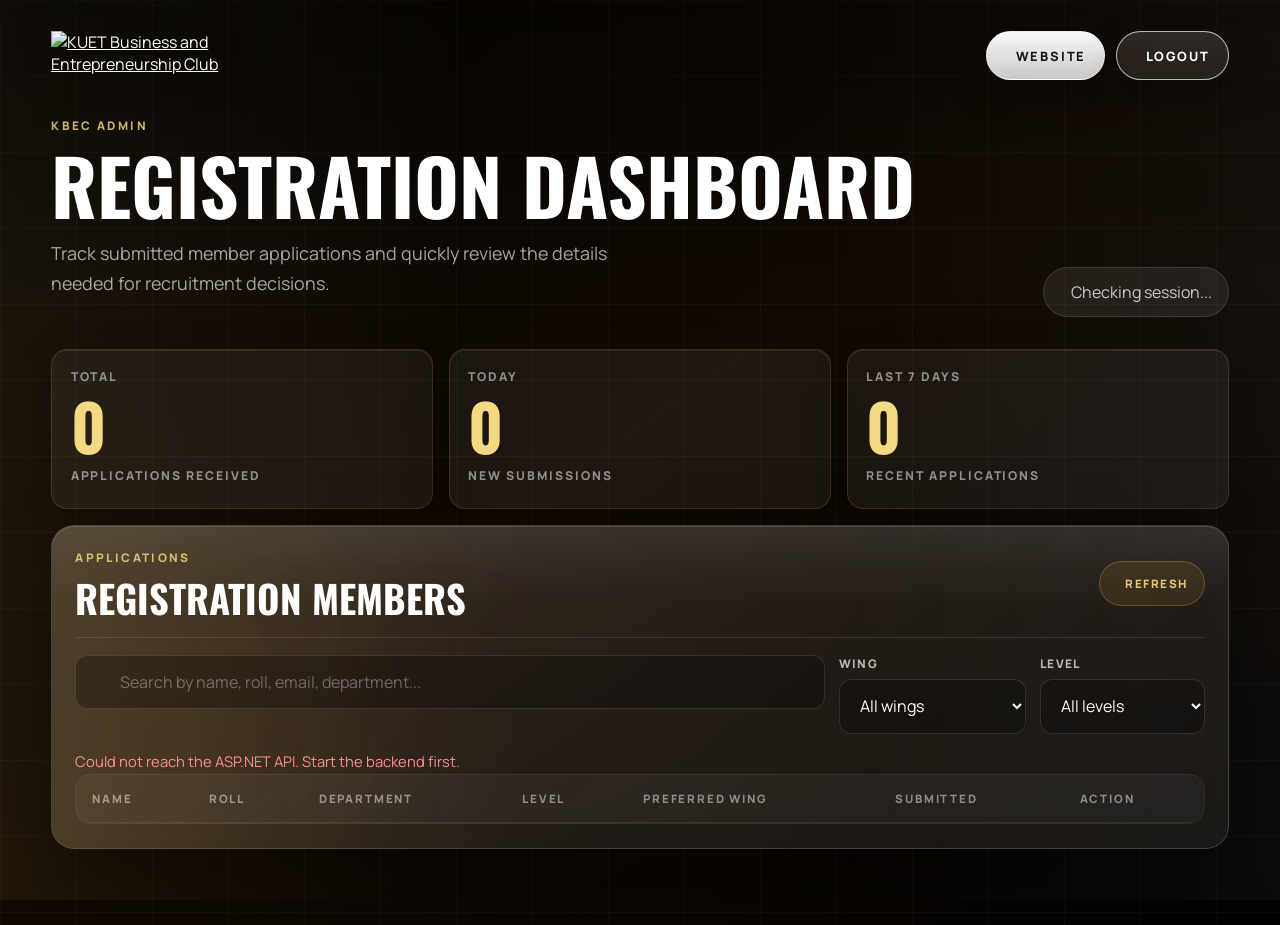
==== admin-dashboard.html @ 4e0a0d1f "added login system with admin dashboard" ====
<!doctype html>
<html lang="en">
  <head>
    <meta charset="UTF-8" />
    <meta name="viewport" content="width=device-width, initial-scale=1.0" />
    <title>Admin Dashboard | KUET Business and Entrepreneurship Club</title>
    <link
      rel="stylesheet"
      href="https://cdnjs.cloudflare.com/ajax/libs/font-awesome/7.0.1/css/all.min.css"
    />
    <link rel="preconnect" href="https://fonts.googleapis.com" />
    <link rel="preconnect" href="https://fonts.gstatic.com" crossorigin />
    <link
      href="https://fonts.googleapis.com/css2?family=Manrope:wght@300;400;500;700;800&family=Oswald:wght@300;400;500;600;700&family=Six+Caps&display=swap"
      rel="stylesheet"
    />
    <link rel="stylesheet" href="styles/admin.css" />
  </head>
  <body class="admin-dashboard-page">
    <header class="admin-topbar dashboard-topbar" aria-label="Admin dashboard header">
      <a class="brand-link" href="index.html#top" aria-label="Back to home">
        <img
          src="https://www.kbec-official.org/assets/kbeclogoDarkBG-BXKv6nqZ.svg"
          alt="KUET Business and Entrepreneurship Club"
          width="360"
          height="80"
        />
      </a>

      <nav class="dashboard-actions" aria-label="Dashboard actions">
        <a class="pill-link" href="index.html#top">
          <i class="fa-solid fa-house" aria-hidden="true"></i>
          <span>Website</span>
        </a>
        <button class="pill-link logout-button" type="button">
          <i class="fa-solid fa-right-from-bracket" aria-hidden="true"></i>
          <span>Logout</span>
        </button>
      </nav>
    </header>

    <main class="dashboard-shell">
      <section class="dashboard-hero" aria-labelledby="dashboard-title">
        <div>
          <p class="eyebrow">KBEC Admin</p>
          <h1 id="dashboard-title">Registration Dashboard</h1>
          <p class="dashboard-copy">
            Track submitted member applications and quickly review the details
            needed for recruitment decisions.
          </p>
        </div>

        <div class="admin-chip" aria-live="polite">
          <i class="fa-solid fa-user-shield" aria-hidden="true"></i>
          <span class="admin-name">Checking session...</span>
        </div>
      </section>

      <section class="stats-grid" aria-label="Registration summary">
        <article class="stat-card">
          <span>Total</span>
          <strong data-stat="total">0</strong>
          <small>applications received</small>
        </article>
        <article class="stat-card">
          <span>Today</span>
          <strong data-stat="today">0</strong>
          <small>new submissions</small>
        </article>
        <article class="stat-card">
          <span>Last 7 days</span>
          <strong data-stat="week">0</strong>
          <small>recent applications</small>
        </article>
      </section>

      <section class="data-panel" aria-labelledby="registrations-title">
        <div class="panel-head">
          <div>
            <p class="eyebrow">Applications</p>
            <h2 id="registrations-title">Registration Members</h2>
          </div>
          <button class="refresh-button" type="button">
            <i class="fa-solid fa-rotate-right" aria-hidden="true"></i>
            <span>Refresh</span>
          </button>
        </div>

        <div class="filters" aria-label="Dashboard filters">
          <label class="search-field">
            <i class="fa-solid fa-magnifying-glass" aria-hidden="true"></i>
            <input
              type="search"
              class="search-input"
              placeholder="Search by name, roll, email, department..."
            />
          </label>

          <label class="filter-field">
            <span>Wing</span>
            <select class="wing-filter">
              <option value="">All wings</option>
            </select>
          </label>

          <label class="filter-field">
            <span>Level</span>
            <select class="level-filter">
              <option value="">All levels</option>
            </select>
          </label>
        </div>

        <p class="table-status" role="status" aria-live="polite">Loading registrations...</p>

        <div class="table-wrap">
          <table class="registrations-table">
            <thead>
              <tr>
                <th>Name</th>
                <th>Roll</th>
                <th>Department</th>
                <th>Level</th>
                <th>Preferred Wing</th>
                <th>Submitted</th>
                <th>Action</th>
              </tr>
            </thead>
            <tbody></tbody>
          </table>
        </div>
      </section>
    </main>

    <aside class="detail-drawer" aria-hidden="true" aria-labelledby="detail-title">
      <div class="drawer-card" role="dialog" aria-modal="true">
        <button class="drawer-close" type="button" aria-label="Close details">
          <i class="fa-solid fa-xmark" aria-hidden="true"></i>
        </button>

        <p class="eyebrow">Applicant Details</p>
        <h2 id="detail-title">Application</h2>
        <div class="drawer-content"></div>
      </div>
    </aside>

    <script src="js/admin-dashboard.js"></script>
  </body>
</html>
---- styles/admin.css ----
:root {
  --brand: #f2b134;
  --brand-soft: #f4d983;
  --ink: #0b0b0b;
  --text: #ffffff;
  --muted: rgba(255, 255, 255, 0.64);
  --line: rgba(255, 255, 255, 0.12);
  --panel: rgba(255, 255, 255, 0.075);
  --panel-strong: rgba(255, 255, 255, 0.12);
  --focus: rgba(242, 177, 52, 0.36);
  --danger: #ff8f8f;
}

* {
  box-sizing: border-box;
}

html,
body {
  margin: 0;
  min-height: 100%;
}

body {
  --container-x: clamp(1.25rem, 4vw, 5rem);
  --container-y: clamp(1rem, 2.4vw, 2.6rem);

  min-height: 100vh;
  color: var(--text);
  font-family: Manrope, 'Segoe UI', sans-serif;
  background:
    linear-gradient(rgba(255, 255, 255, 0.026) 1px, transparent 1px),
    linear-gradient(90deg, rgba(255, 255, 255, 0.026) 1px, transparent 1px),
    linear-gradient(145deg, #050505 0%, #120a03 48%, #030303 100%);
  background-size:
    4.75rem 4.75rem,
    4.75rem 4.75rem,
    auto;
  overflow-x: hidden;
}

body::before {
  content: '';
  position: fixed;
  inset: 0;
  z-index: -1;
  pointer-events: none;
  background:
    linear-gradient(180deg, rgba(0, 0, 0, 0.3), transparent 36%),
    linear-gradient(90deg, rgba(212, 168, 83, 0.08), transparent 36%),
    linear-gradient(270deg, rgba(255, 255, 255, 0.035), transparent 36%);
}

a {
  color: inherit;
}

button,
input,
select {
  font: inherit;
}

button {
  cursor: pointer;
}

.admin-topbar {
  position: fixed;
  top: var(--container-y);
  left: var(--container-x);
  right: var(--container-x);
  z-index: 20;
  display: flex;
  align-items: center;
  justify-content: space-between;
  gap: 1rem;
}

.brand-link {
  display: inline-flex;
  width: clamp(12.8rem, 17.6vw, 18.6rem);
  max-width: 48vw;
  filter: drop-shadow(0 0.25rem 1rem rgba(0, 0, 0, 0.7));
}

.brand-link img {
  display: block;
  width: 100%;
  height: auto;
}

.pill-link,
.primary-button,
.refresh-button,
.drawer-close,
.view-button {
  display: inline-flex;
  align-items: center;
  justify-content: center;
  border: 0;
  text-decoration: none;
  font-weight: 900;
  text-transform: uppercase;
}

.pill-link {
  gap: 0.65rem;
  min-height: 3.05rem;
  padding: 0.7rem 1.15rem;
  color: rgba(12, 12, 12, 0.94);
  background:
    linear-gradient(
      180deg,
      rgba(255, 255, 255, 0.98),
      rgba(255, 255, 255, 0.78)
    );
  border: 1px solid rgba(255, 255, 255, 0.68);
  border-radius: 999px;
  box-shadow: 0 1rem 2.4rem rgba(0, 0, 0, 0.28);
  letter-spacing: 0.14em;
  font-size: 0.8rem;
  backdrop-filter: blur(18px) saturate(135%);
  -webkit-backdrop-filter: blur(18px) saturate(135%);
  transition:
    transform 0.18s ease,
    filter 0.18s ease,
    box-shadow 0.18s ease;
}

.pill-link:hover,
.pill-link:focus-visible,
.primary-button:hover,
.primary-button:focus-visible,
.refresh-button:hover,
.refresh-button:focus-visible,
.view-button:hover,
.view-button:focus-visible {
  transform: translateY(-1px);
  filter: brightness(1.04);
}

.pill-link:focus-visible,
.primary-button:focus-visible,
.refresh-button:focus-visible,
.drawer-close:focus-visible,
.view-button:focus-visible,
.field input:focus,
.search-field input:focus,
.filter-field select:focus {
  outline: 3px solid var(--focus);
  outline-offset: 4px;
}

.auth-shell {
  display: grid;
  grid-template-columns: minmax(18rem, 0.9fr) minmax(22rem, 0.72fr);
  align-items: center;
  gap: clamp(2rem, 5vw, 6rem);
  width: min(100% - (var(--container-x) * 2), 100rem);
  min-height: 100vh;
  margin: 0 auto;
  padding: clamp(7rem, 14vh, 10rem) 0 clamp(2rem, 6vw, 5rem);
}

.auth-intro {
  max-width: 44rem;
}

.eyebrow {
  margin: 0 0 0.85rem;
  color: rgba(244, 217, 131, 0.82);
  font-size: 0.74rem;
  font-weight: 900;
  letter-spacing: 0.2em;
  text-transform: uppercase;
}

.auth-intro h1,
.dashboard-hero h1,
.card-heading h2,
.panel-head h2,
.drawer-card h2 {
  margin: 0;
  font-family: Oswald, Impact, Haettenschweiler, 'Arial Narrow Bold', sans-serif;
  text-transform: uppercase;
}

.auth-intro h1 {
  max-width: 42rem;
  font-size: clamp(4rem, 7vw, 7.5rem);
  line-height: 0.95;
}

.auth-intro p:not(.eyebrow),
.dashboard-copy {
  max-width: 36rem;
  color: var(--muted);
  font-size: 1.12rem;
  line-height: 1.7;
}

.auth-card,
.data-panel,
.drawer-card {
  position: relative;
  overflow: hidden;
  background:
    linear-gradient(
      145deg,
      rgba(255, 255, 255, 0.13),
      rgba(255, 255, 255, 0.055)
    );
  border: 1px solid rgba(255, 255, 255, 0.15);
  border-radius: 1.45rem;
  box-shadow:
    inset 0 1px 0 rgba(255, 255, 255, 0.12),
    0 2rem 5rem rgba(0, 0, 0, 0.36);
  backdrop-filter: blur(24px) saturate(145%);
  -webkit-backdrop-filter: blur(24px) saturate(145%);
}

.auth-card {
  padding: clamp(1.25rem, 2.6vw, 2rem);
}

.auth-card::before,
.data-panel::before,
.drawer-card::before {
  content: '';
  position: absolute;
  inset: 0;
  pointer-events: none;
  background:
    linear-gradient(90deg, rgba(212, 168, 83, 0.12), transparent 40%),
    linear-gradient(180deg, rgba(255, 255, 255, 0.08), transparent 24%);
}

.auth-card > *,
.data-panel > *,
.drawer-card > * {
  position: relative;
}

.card-heading,
.panel-head {
  display: flex;
  align-items: center;
  justify-content: space-between;
  gap: 1rem;
  padding-bottom: 1.2rem;
  border-bottom: 1px solid rgba(255, 255, 255, 0.11);
}

.card-heading {
  margin-bottom: 1.25rem;
}

.card-heading h2,
.panel-head h2,
.drawer-card h2 {
  font-size: clamp(2rem, 3vw, 3.1rem);
  line-height: 1;
}

.card-icon {
  display: grid;
  place-items: center;
  width: 3.8rem;
  aspect-ratio: 1;
  color: var(--ink);
  background: linear-gradient(135deg, var(--brand), var(--brand-soft));
  border-radius: 50%;
  box-shadow: 0 0 2.4rem rgba(212, 168, 83, 0.24);
}

.admin-login-form,
.field {
  display: grid;
}

.admin-login-form {
  gap: 1rem;
}

.field {
  gap: 0.45rem;
}

.field span,
.filter-field span {
  color: rgba(255, 255, 255, 0.7);
  font-size: 0.74rem;
  font-weight: 900;
  letter-spacing: 0.12em;
  text-transform: uppercase;
}

.field input,
.search-field input,
.filter-field select {
  width: 100%;
  min-height: 3.35rem;
  color: #ffffff;
  background: rgba(0, 0, 0, 0.28);
  border: 1px solid rgba(255, 255, 255, 0.12);
  border-radius: 0.78rem;
  outline: none;
  transition:
    background 0.18s ease,
    border-color 0.18s ease,
    box-shadow 0.18s ease;
}

.field input {
  padding: 0.9rem 1rem;
}

.search-field input {
  padding: 0.9rem 1rem 0.9rem 2.75rem;
}

.filter-field select {
  padding: 0.9rem 1rem;
  color-scheme: dark;
}

.field input::placeholder,
.search-field input::placeholder {
  color: rgba(255, 255, 255, 0.34);
}

.field input:focus,
.search-field input:focus,
.filter-field select:focus {
  background: rgba(0, 0, 0, 0.38);
  border-color: rgba(242, 177, 52, 0.72);
  box-shadow: 0 0 0 4px rgba(242, 177, 52, 0.12);
}

.field.is-invalid input {
  border-color: rgba(255, 111, 111, 0.8);
  box-shadow: 0 0 0 4px rgba(255, 111, 111, 0.1);
}

.primary-button {
  gap: 0.85rem;
  min-height: 3.65rem;
  margin-top: 0.25rem;
  color: rgba(12, 12, 12, 0.94);
  background: linear-gradient(135deg, var(--brand), var(--brand-soft));
  border-radius: 999px;
  box-shadow:
    0 1rem 2.4rem rgba(0, 0, 0, 0.28),
    0 0 2rem rgba(212, 168, 83, 0.2);
  letter-spacing: 0.15em;
}

.primary-button:disabled {
  cursor: wait;
  opacity: 0.72;
  transform: none;
}

.form-status,
.table-status {
  min-height: 1.45rem;
  margin: 0;
  color: rgba(244, 217, 131, 0.9);
  font-size: 0.92rem;
}

.form-status {
  text-align: center;
}

.form-status.is-error,
.table-status.is-error {
  color: var(--danger);
}

.dashboard-shell {
  width: min(100% - (var(--container-x) * 2), 110rem);
  margin: 0 auto;
  padding: clamp(7rem, 13vh, 9rem) 0 clamp(3rem, 6vw, 5rem);
}

.dashboard-hero {
  display: flex;
  align-items: end;
  justify-content: space-between;
  gap: 2rem;
  margin-bottom: clamp(1.25rem, 2.5vw, 2rem);
}

.dashboard-hero h1 {
  font-size: clamp(3.2rem, 6vw, 6.7rem);
  line-height: 0.94;
}

.admin-chip {
  display: inline-flex;
  align-items: center;
  gap: 0.7rem;
  min-height: 3.1rem;
  padding: 0.7rem 1rem;
  color: rgba(255, 255, 255, 0.76);
  background: rgba(255, 255, 255, 0.08);
  border: 1px solid rgba(255, 255, 255, 0.12);
  border-radius: 999px;
  white-space: nowrap;
}

.admin-chip i {
  color: var(--brand-soft);
}

.dashboard-actions {
  display: flex;
  gap: 0.65rem;
}

.logout-button {
  color: #ffffff;
  background:
    linear-gradient(
      180deg,
      rgba(255, 255, 255, 0.13),
      rgba(255, 255, 255, 0.08)
    );
}

.stats-grid {
  display: grid;
  grid-template-columns: repeat(3, minmax(0, 1fr));
  gap: 1rem;
  margin-bottom: 1rem;
}

.stat-card {
  display: grid;
  gap: 0.3rem;
  min-height: 10rem;
  padding: 1.15rem;
  background: rgba(255, 255, 255, 0.055);
  border: 1px solid rgba(212, 168, 83, 0.18);
  border-radius: 1rem;
  box-shadow:
    inset 0 1px 0 rgba(255, 255, 255, 0.06),
    0 1.2rem 3rem rgba(0, 0, 0, 0.22);
}

.stat-card span,
.stat-card small {
  color: rgba(255, 255, 255, 0.52);
  font-size: 0.76rem;
  font-weight: 900;
  letter-spacing: 0.16em;
  text-transform: uppercase;
}

.stat-card strong {
  color: var(--brand-soft);
  font-family: Oswald, Impact, sans-serif;
  font-size: clamp(3rem, 5vw, 5rem);
  line-height: 0.95;
}

.data-panel {
  padding: clamp(1rem, 2vw, 1.45rem);
}

.refresh-button {
  gap: 0.55rem;
  min-height: 2.8rem;
  padding: 0.65rem 1rem;
  color: rgba(244, 217, 131, 0.9);
  background: rgba(242, 177, 52, 0.1);
  border: 1px solid rgba(242, 177, 52, 0.28);
  border-radius: 999px;
  letter-spacing: 0.13em;
  font-size: 0.72rem;
}

.filters {
  display: grid;
  grid-template-columns: minmax(18rem, 1fr) minmax(11rem, 0.25fr) minmax(10rem, 0.22fr);
  gap: 0.85rem;
  margin: 1.1rem 0;
}

.search-field {
  position: relative;
}

.search-field i {
  position: absolute;
  top: 50%;
  left: 1rem;
  color: rgba(244, 217, 131, 0.7);
  transform: translateY(-50%);
}

.filter-field {
  display: grid;
  gap: 0.4rem;
}

.table-wrap {
  overflow-x: auto;
  border: 1px solid rgba(255, 255, 255, 0.095);
  border-radius: 1rem;
}

.registrations-table {
  width: 100%;
  min-width: 68rem;
  border-collapse: collapse;
}

.registrations-table th,
.registrations-table td {
  padding: 1rem;
  text-align: left;
  border-bottom: 1px solid rgba(255, 255, 255, 0.08);
}

.registrations-table th {
  color: rgba(255, 255, 255, 0.48);
  background: rgba(255, 255, 255, 0.045);
  font-size: 0.72rem;
  font-weight: 900;
  letter-spacing: 0.16em;
  text-transform: uppercase;
  white-space: nowrap;
}

.registrations-table td {
  color: rgba(255, 255, 255, 0.74);
  font-size: 0.94rem;
}

.registrations-table tr:last-child td {
  border-bottom: 0;
}

.registrations-table tbody tr {
  transition:
    background 0.18s ease,
    box-shadow 0.18s ease;
}

.registrations-table tbody tr:hover {
  background: rgba(255, 255, 255, 0.045);
}

.member-name {
  display: grid;
  gap: 0.22rem;
}

.member-name strong {
  color: #ffffff;
  font-weight: 900;
}

.member-name span {
  color: rgba(255, 255, 255, 0.46);
  font-size: 0.82rem;
}

.tag {
  display: inline-flex;
  align-items: center;
  max-width: 17rem;
  padding: 0.42rem 0.65rem;
  color: rgba(244, 217, 131, 0.84);
  background: rgba(242, 177, 52, 0.1);
  border: 1px solid rgba(242, 177, 52, 0.2);
  border-radius: 999px;
  font-size: 0.76rem;
  font-weight: 900;
  white-space: nowrap;
}

.view-button {
  min-height: 2.45rem;
  padding: 0.55rem 0.82rem;
  color: rgba(12, 12, 12, 0.94);
  background: rgba(255, 255, 255, 0.9);
  border-radius: 999px;
  font-size: 0.72rem;
  letter-spacing: 0.12em;
}

.empty-state {
  padding: 2.5rem 1rem;
  color: rgba(255, 255, 255, 0.58);
  text-align: center;
}

.detail-drawer {
  position: fixed;
  inset: 0;
  z-index: 50;
  display: grid;
  justify-items: end;
  padding: var(--container-y) var(--container-x);
  pointer-events: none;
  background: rgba(0, 0, 0, 0);
  opacity: 0;
  transition:
    background 0.2s ease,
    opacity 0.2s ease;
}

.detail-drawer.is-open {
  pointer-events: auto;
  background: rgba(0, 0, 0, 0.58);
  opacity: 1;
}

.drawer-card {
  width: min(100%, 34rem);
  height: min(100%, 48rem);
  padding: 1.25rem;
  overflow-y: auto;
  transform: translateX(1.5rem);
  transition: transform 0.22s ease;
}

.detail-drawer.is-open .drawer-card {
  transform: translateX(0);
}

.drawer-close {
  position: absolute;
  top: 1rem;
  right: 1rem;
  width: 2.6rem;
  aspect-ratio: 1;
  color: #ffffff;
  background: rgba(255, 255, 255, 0.1);
  border-radius: 50%;
}

.drawer-content {
  display: grid;
  gap: 0.78rem;
  margin-top: 1.2rem;
}

.detail-row {
  display: grid;
  gap: 0.22rem;
  padding: 0.82rem;
  background: rgba(0, 0, 0, 0.22);
  border: 1px solid rgba(255, 255, 255, 0.09);
  border-radius: 0.78rem;
}

.detail-row span {
  color: rgba(255, 255, 255, 0.48);
  font-size: 0.7rem;
  font-weight: 900;
  letter-spacing: 0.14em;
  text-transform: uppercase;
}

.detail-row strong,
.detail-row p {
  margin: 0;
  color: rgba(255, 255, 255, 0.86);
  font-weight: 700;
  line-height: 1.55;
}

@media (max-width: 980px) {
  .auth-shell,
  .filters {
    grid-template-columns: 1fr;
  }

  .dashboard-hero {
    align-items: start;
    flex-direction: column;
  }

  .stats-grid {
    grid-template-columns: 1fr;
  }
}

@media (max-width: 700px) {
  body {
    --container-x: clamp(1rem, 4.5vw, 1.4rem);
    --container-y: clamp(0.75rem, 3vw, 1rem);
  }

  .admin-topbar {
    align-items: flex-start;
  }

  .brand-link {
    width: min(42vw, 10.75rem);
  }

  .dashboard-actions {
    flex-wrap: wrap;
    justify-content: end;
  }

  .pill-link {
    min-height: 2.45rem;
    padding: 0.5rem 0.72rem;
    font-size: 0.62rem;
    letter-spacing: 0.1em;
  }

  .auth-shell,
  .dashboard-shell {
    padding-top: 7rem;
  }

  .auth-intro h1,
  .dashboard-hero h1 {
    font-size: clamp(3.6rem, 17vw, 5.8rem);
  }

  .panel-head,
  .card-heading {
    align-items: flex-start;
  }

  .panel-head {
    flex-direction: column;
  }

  .refresh-button {
    align-self: flex-start;
  }

  .detail-drawer {
    padding: 0;
  }

  .drawer-card {
    width: 100%;
    height: 100%;
    border-radius: 0;
  }
}

@media (max-width: 430px) {
  .brand-link {
    width: min(39vw, 9rem);
  }

  .pill-link span {
    display: none;
  }

  .pill-link {
    width: 2.5rem;
    padding-inline: 0;
  }
}
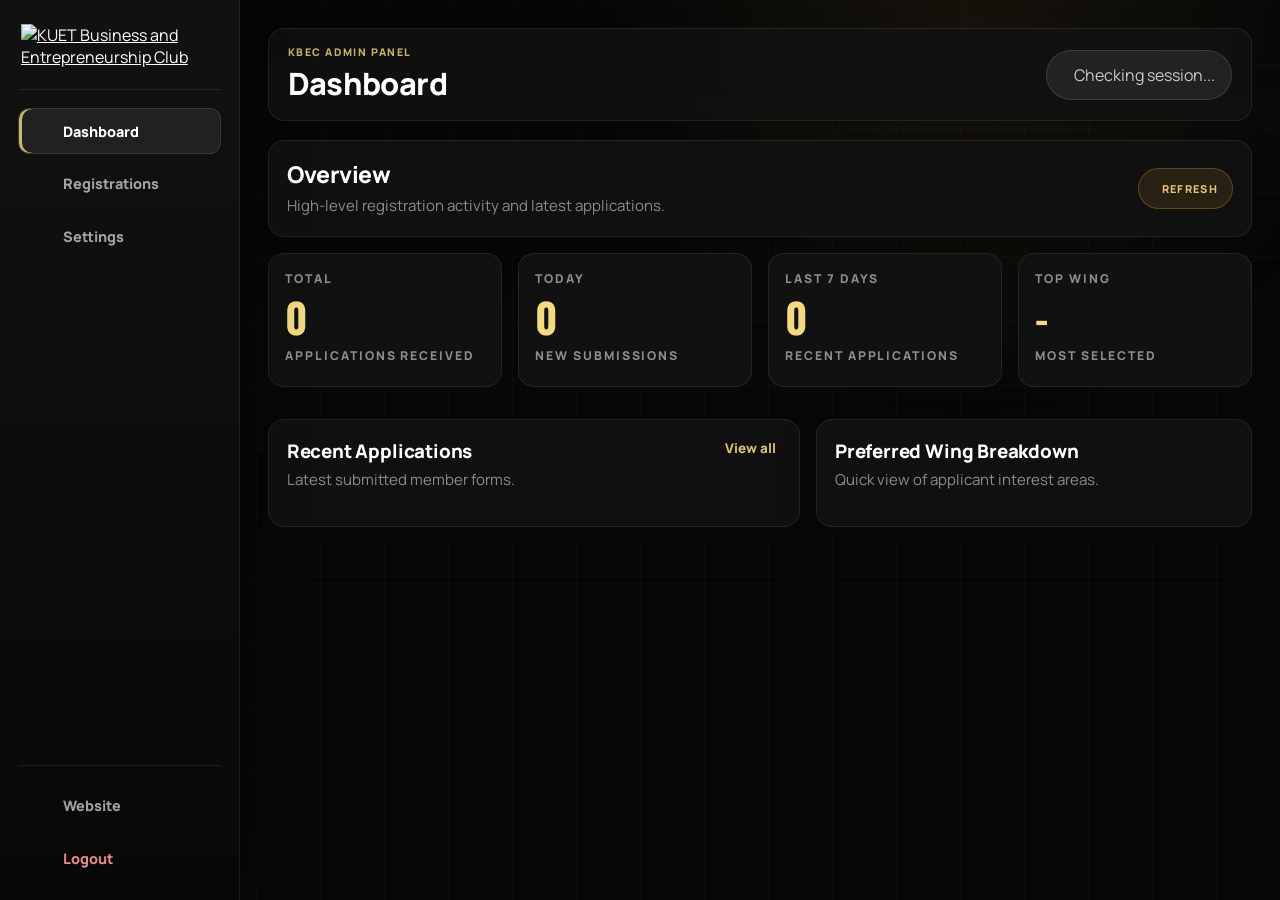
==== commit b945db9f: "added admin dashboard functionalities" ====
--- a/admin-dashboard.html
+++ b/admin-dashboard.html
@@ -3,7 +3,7 @@
   <head>
     <meta charset="UTF-8" />
     <meta name="viewport" content="width=device-width, initial-scale=1.0" />
-    <title>Admin Dashboard | KUET Business and Entrepreneurship Club</title>
+    <title>Admin Panel | KUET Business and Entrepreneurship Club</title>
     <link
       rel="stylesheet"
       href="https://cdnjs.cloudflare.com/ajax/libs/font-awesome/7.0.1/css/all.min.css"
@@ -17,120 +17,261 @@
     <link rel="stylesheet" href="styles/admin.css" />
   </head>
   <body class="admin-dashboard-page">
-    <header class="admin-topbar dashboard-topbar" aria-label="Admin dashboard header">
-      <a class="brand-link" href="index.html#top" aria-label="Back to home">
-        <img
-          src="https://www.kbec-official.org/assets/kbeclogoDarkBG-BXKv6nqZ.svg"
-          alt="KUET Business and Entrepreneurship Club"
-          width="360"
-          height="80"
-        />
-      </a>
-
-      <nav class="dashboard-actions" aria-label="Dashboard actions">
-        <a class="pill-link" href="index.html#top">
-          <i class="fa-solid fa-house" aria-hidden="true"></i>
-          <span>Website</span>
+    <div class="admin-layout">
+      <aside class="admin-sidebar" aria-label="Admin navigation">
+        <a class="sidebar-brand" href="index.html#top" aria-label="Back to website">
+          <img
+            src="https://www.kbec-official.org/assets/kbeclogoDarkBG-BXKv6nqZ.svg"
+            alt="KUET Business and Entrepreneurship Club"
+            width="360"
+            height="80"
+          />
         </a>
-        <button class="pill-link logout-button" type="button">
-          <i class="fa-solid fa-right-from-bracket" aria-hidden="true"></i>
-          <span>Logout</span>
-        </button>
-      </nav>
-    </header>
-
-    <main class="dashboard-shell">
-      <section class="dashboard-hero" aria-labelledby="dashboard-title">
-        <div>
-          <p class="eyebrow">KBEC Admin</p>
-          <h1 id="dashboard-title">Registration Dashboard</h1>
-          <p class="dashboard-copy">
-            Track submitted member applications and quickly review the details
-            needed for recruitment decisions.
-          </p>
+
+        <nav class="sidebar-nav" aria-label="Admin pages">
+          <button class="sidebar-link is-active" type="button" data-admin-view="dashboard">
+            <i class="fa-solid fa-chart-simple" aria-hidden="true"></i>
+            <span>Dashboard</span>
+          </button>
+          <button class="sidebar-link" type="button" data-admin-view="registrations">
+            <i class="fa-solid fa-users" aria-hidden="true"></i>
+            <span>Registrations</span>
+          </button>
+          <button class="sidebar-link" type="button" data-admin-view="settings">
+            <i class="fa-solid fa-gear" aria-hidden="true"></i>
+            <span>Settings</span>
+          </button>
+        </nav>
+
+        <div class="sidebar-footer">
+          <a class="sidebar-link" href="index.html#top">
+            <i class="fa-solid fa-arrow-up-right-from-square" aria-hidden="true"></i>
+            <span>Website</span>
+          </a>
+          <button class="sidebar-link logout-button" type="button">
+            <i class="fa-solid fa-right-from-bracket" aria-hidden="true"></i>
+            <span>Logout</span>
+          </button>
         </div>
-
-        <div class="admin-chip" aria-live="polite">
-          <i class="fa-solid fa-user-shield" aria-hidden="true"></i>
-          <span class="admin-name">Checking session...</span>
-        </div>
-      </section>
-
-      <section class="stats-grid" aria-label="Registration summary">
-        <article class="stat-card">
-          <span>Total</span>
-          <strong data-stat="total">0</strong>
-          <small>applications received</small>
-        </article>
-        <article class="stat-card">
-          <span>Today</span>
-          <strong data-stat="today">0</strong>
-          <small>new submissions</small>
-        </article>
-        <article class="stat-card">
-          <span>Last 7 days</span>
-          <strong data-stat="week">0</strong>
-          <small>recent applications</small>
-        </article>
-      </section>
-
-      <section class="data-panel" aria-labelledby="registrations-title">
-        <div class="panel-head">
+      </aside>
+
+      <main class="admin-main">
+        <header class="admin-panel-top">
           <div>
-            <p class="eyebrow">Applications</p>
-            <h2 id="registrations-title">Registration Members</h2>
-          </div>
-          <button class="refresh-button" type="button">
-            <i class="fa-solid fa-rotate-right" aria-hidden="true"></i>
-            <span>Refresh</span>
-          </button>
-        </div>
-
-        <div class="filters" aria-label="Dashboard filters">
-          <label class="search-field">
-            <i class="fa-solid fa-magnifying-glass" aria-hidden="true"></i>
-            <input
-              type="search"
-              class="search-input"
-              placeholder="Search by name, roll, email, department..."
-            />
-          </label>
-
-          <label class="filter-field">
-            <span>Wing</span>
-            <select class="wing-filter">
-              <option value="">All wings</option>
-            </select>
-          </label>
-
-          <label class="filter-field">
-            <span>Level</span>
-            <select class="level-filter">
-              <option value="">All levels</option>
-            </select>
-          </label>
-        </div>
-
-        <p class="table-status" role="status" aria-live="polite">Loading registrations...</p>
-
-        <div class="table-wrap">
-          <table class="registrations-table">
-            <thead>
-              <tr>
-                <th>Name</th>
-                <th>Roll</th>
-                <th>Department</th>
-                <th>Level</th>
-                <th>Preferred Wing</th>
-                <th>Submitted</th>
-                <th>Action</th>
-              </tr>
-            </thead>
-            <tbody></tbody>
-          </table>
-        </div>
-      </section>
-    </main>
+            <p class="eyebrow">KBEC Admin Panel</p>
+            <h1 class="page-title" data-page-title>Dashboard</h1>
+          </div>
+
+          <div class="admin-chip" aria-live="polite">
+            <i class="fa-solid fa-user-shield" aria-hidden="true"></i>
+            <span class="admin-name">Checking session...</span>
+          </div>
+        </header>
+
+        <section
+          class="admin-view is-active"
+          data-admin-panel="dashboard"
+          aria-labelledby="dashboard-title"
+        >
+          <div class="section-head">
+            <div>
+              <h2 id="dashboard-title">Overview</h2>
+              <p>High-level registration activity and latest applications.</p>
+            </div>
+            <button class="refresh-button" type="button">
+              <i class="fa-solid fa-rotate-right" aria-hidden="true"></i>
+              <span>Refresh</span>
+            </button>
+          </div>
+
+          <section class="stats-grid" aria-label="Registration summary">
+            <article class="stat-card">
+              <span>Total</span>
+              <strong data-stat="total">0</strong>
+              <small>applications received</small>
+            </article>
+            <article class="stat-card">
+              <span>Today</span>
+              <strong data-stat="today">0</strong>
+              <small>new submissions</small>
+            </article>
+            <article class="stat-card">
+              <span>Last 7 days</span>
+              <strong data-stat="week">0</strong>
+              <small>recent applications</small>
+            </article>
+            <article class="stat-card">
+              <span>Top wing</span>
+              <strong data-stat="topWing">-</strong>
+              <small>most selected</small>
+            </article>
+          </section>
+
+          <div class="dashboard-grid">
+            <section class="admin-card" aria-labelledby="recent-title">
+              <div class="card-title-row">
+                <div>
+                  <h3 id="recent-title">Recent Applications</h3>
+                  <p>Latest submitted member forms.</p>
+                </div>
+                <button class="text-button" type="button" data-admin-view="registrations">
+                  View all
+                </button>
+              </div>
+              <div class="recent-list"></div>
+            </section>
+
+            <section class="admin-card" aria-labelledby="wing-title">
+              <div class="card-title-row">
+                <div>
+                  <h3 id="wing-title">Preferred Wing Breakdown</h3>
+                  <p>Quick view of applicant interest areas.</p>
+                </div>
+              </div>
+              <div class="wing-breakdown"></div>
+            </section>
+          </div>
+        </section>
+
+        <section
+          class="admin-view"
+          data-admin-panel="registrations"
+          aria-labelledby="registrations-title"
+        >
+          <section class="data-panel">
+            <div class="panel-head">
+              <div>
+                <p class="eyebrow">Applications</p>
+                <h2 id="registrations-title">Registration Members</h2>
+              </div>
+              <button class="refresh-button" type="button">
+                <i class="fa-solid fa-rotate-right" aria-hidden="true"></i>
+                <span>Refresh</span>
+              </button>
+            </div>
+
+            <div class="filters" aria-label="Dashboard filters">
+              <label class="search-field">
+                <i class="fa-solid fa-magnifying-glass" aria-hidden="true"></i>
+                <input
+                  type="search"
+                  class="search-input"
+                  placeholder="Search by name, roll, email, department..."
+                />
+              </label>
+
+              <label class="filter-field">
+                <span>Wing</span>
+                <select class="wing-filter">
+                  <option value="">All wings</option>
+                </select>
+              </label>
+
+              <label class="filter-field">
+                <span>Level</span>
+                <select class="level-filter">
+                  <option value="">All levels</option>
+                </select>
+              </label>
+
+              <label class="filter-field">
+                <span>Page Size</span>
+                <select class="page-size">
+                  <option value="8">8 rows</option>
+                  <option value="12">12 rows</option>
+                  <option value="20">20 rows</option>
+                </select>
+              </label>
+            </div>
+
+            <p class="table-status" role="status" aria-live="polite">
+              Loading registrations...
+            </p>
+
+            <div class="table-wrap">
+              <table class="registrations-table">
+                <thead>
+                  <tr>
+                    <th>Name</th>
+                    <th>Roll</th>
+                    <th>Department</th>
+                    <th>Level</th>
+                    <th>Preferred Wing</th>
+                    <th>Submitted</th>
+                    <th>Action</th>
+                  </tr>
+                </thead>
+                <tbody></tbody>
+              </table>
+            </div>
+
+            <div class="pagination-bar" aria-label="Registration pagination">
+              <p class="pagination-info">Page 1 of 1</p>
+              <div class="pagination-actions">
+                <button class="pagination-button pagination-prev" type="button">
+                  <i class="fa-solid fa-chevron-left" aria-hidden="true"></i>
+                  <span>Previous</span>
+                </button>
+                <button class="pagination-button pagination-next" type="button">
+                  <span>Next</span>
+                  <i class="fa-solid fa-chevron-right" aria-hidden="true"></i>
+                </button>
+              </div>
+            </div>
+          </section>
+        </section>
+
+        <section
+          class="admin-view"
+          data-admin-panel="settings"
+          aria-labelledby="settings-title"
+        >
+          <div class="settings-grid">
+            <section class="admin-card" aria-labelledby="settings-title">
+              <h2 id="settings-title">Settings</h2>
+              <p>
+                Basic system information for the local admin panel setup. More
+                controls can be added here later when the backend grows.
+              </p>
+
+              <div class="settings-list">
+                <div>
+                  <span>API Base</span>
+                  <strong data-setting="apiBase">-</strong>
+                </div>
+                <div>
+                  <span>Session</span>
+                  <strong>ASP.NET HTTP-only cookie</strong>
+                </div>
+                <div>
+                  <span>Database</span>
+                  <strong>MySQL / MAMP</strong>
+                </div>
+              </div>
+            </section>
+
+            <section class="admin-card" aria-labelledby="account-title">
+              <h2 id="account-title">Admin Account</h2>
+              <p>
+                The default account is seeded from backend app settings. For a
+                public deployment, replace the seed password before release.
+              </p>
+
+              <div class="settings-list">
+                <div>
+                  <span>Signed in as</span>
+                  <strong class="settings-admin-name">Checking session...</strong>
+                </div>
+                <div>
+                  <span>Security</span>
+                  <strong>PBKDF2 password hash</strong>
+                </div>
+              </div>
+            </section>
+          </div>
+        </section>
+      </main>
+    </div>
 
     <aside class="detail-drawer" aria-hidden="true" aria-labelledby="detail-title">
       <div class="drawer-card" role="dialog" aria-modal="true">
--- a/styles/admin.css
+++ b/styles/admin.css
@@ -467,30 +467,80 @@
 }
 
 .data-panel {
-  padding: clamp(1rem, 2vw, 1.45rem);
+  padding: 1.15rem;
+  background:
+    linear-gradient(
+      180deg,
+      rgba(22, 22, 22, 0.96),
+      rgba(13, 13, 13, 0.96)
+    );
+  border-color: rgba(255, 255, 255, 0.1);
+  border-radius: 1rem;
+  box-shadow:
+    inset 0 1px 0 rgba(255, 255, 255, 0.06),
+    0 1.4rem 3.4rem rgba(0, 0, 0, 0.32);
+  backdrop-filter: none;
+  -webkit-backdrop-filter: none;
+}
+
+.data-panel::before {
+  display: none;
+}
+
+.data-panel .eyebrow {
+  margin-bottom: 0.35rem;
+  font-size: 0.68rem;
+  letter-spacing: 0.17em;
+}
+
+.data-panel .panel-head {
+  align-items: center;
+  padding-bottom: 1rem;
+}
+
+.data-panel .panel-head h2 {
+  font-family: Manrope, 'Segoe UI', sans-serif;
+  font-size: clamp(1.35rem, 2vw, 1.9rem);
+  font-weight: 900;
+  letter-spacing: 0;
+  line-height: 1.15;
+  text-transform: none;
+}
+
+.data-panel .search-field input,
+.data-panel .filter-field select {
+  min-height: 2.85rem;
+  border-radius: 0.7rem;
+}
+
+.data-panel .filter-field span {
+  font-size: 0.68rem;
+  letter-spacing: 0.13em;
 }
 
 .refresh-button {
   gap: 0.55rem;
-  min-height: 2.8rem;
-  padding: 0.65rem 1rem;
+  min-height: 2.55rem;
+  padding: 0.58rem 0.9rem;
   color: rgba(244, 217, 131, 0.9);
   background: rgba(242, 177, 52, 0.1);
   border: 1px solid rgba(242, 177, 52, 0.28);
   border-radius: 999px;
-  letter-spacing: 0.13em;
-  font-size: 0.72rem;
+  letter-spacing: 0.12em;
+  font-size: 0.68rem;
 }
 
 .filters {
   display: grid;
-  grid-template-columns: minmax(18rem, 1fr) minmax(11rem, 0.25fr) minmax(10rem, 0.22fr);
-  gap: 0.85rem;
-  margin: 1.1rem 0;
+  grid-template-columns: minmax(18rem, 1fr) minmax(12rem, 0.28fr) minmax(11rem, 0.24fr);
+  align-items: end;
+  gap: 0.75rem;
+  margin: 1rem 0 0.85rem;
 }
 
 .search-field {
   position: relative;
+  align-self: end;
 }
 
 .search-field i {
@@ -503,41 +553,80 @@
 
 .filter-field {
   display: grid;
-  gap: 0.4rem;
+  gap: 0.35rem;
 }
 
 .table-wrap {
   overflow-x: auto;
-  border: 1px solid rgba(255, 255, 255, 0.095);
-  border-radius: 1rem;
+  background: rgba(0, 0, 0, 0.2);
+  border: 1px solid rgba(255, 255, 255, 0.09);
+  border-radius: 0.8rem;
 }
 
 .registrations-table {
   width: 100%;
-  min-width: 68rem;
+  min-width: 64rem;
   border-collapse: collapse;
+  table-layout: fixed;
 }
 
 .registrations-table th,
 .registrations-table td {
-  padding: 1rem;
+  padding: 0.88rem 1rem;
   text-align: left;
   border-bottom: 1px solid rgba(255, 255, 255, 0.08);
+  vertical-align: middle;
+}
+
+.registrations-table th:nth-child(1),
+.registrations-table td:nth-child(1) {
+  width: 23%;
+}
+
+.registrations-table th:nth-child(2),
+.registrations-table td:nth-child(2) {
+  width: 10%;
+}
+
+.registrations-table th:nth-child(3),
+.registrations-table td:nth-child(3) {
+  width: 21%;
+}
+
+.registrations-table th:nth-child(4),
+.registrations-table td:nth-child(4) {
+  width: 9%;
+}
+
+.registrations-table th:nth-child(5),
+.registrations-table td:nth-child(5) {
+  width: 17%;
+}
+
+.registrations-table th:nth-child(6),
+.registrations-table td:nth-child(6) {
+  width: 14%;
+}
+
+.registrations-table th:nth-child(7),
+.registrations-table td:nth-child(7) {
+  width: 6%;
+  text-align: right;
 }
 
 .registrations-table th {
-  color: rgba(255, 255, 255, 0.48);
-  background: rgba(255, 255, 255, 0.045);
-  font-size: 0.72rem;
+  color: rgba(255, 255, 255, 0.52);
+  background: rgba(255, 255, 255, 0.035);
+  font-size: 0.68rem;
   font-weight: 900;
-  letter-spacing: 0.16em;
+  letter-spacing: 0.14em;
   text-transform: uppercase;
   white-space: nowrap;
 }
 
 .registrations-table td {
   color: rgba(255, 255, 255, 0.74);
-  font-size: 0.94rem;
+  font-size: 0.9rem;
 }
 
 .registrations-table tr:last-child td {
@@ -556,41 +645,50 @@
 
 .member-name {
   display: grid;
-  gap: 0.22rem;
+  gap: 0.18rem;
+  min-width: 0;
 }
 
 .member-name strong {
   color: #ffffff;
   font-weight: 900;
+  overflow: hidden;
+  text-overflow: ellipsis;
+  white-space: nowrap;
 }
 
 .member-name span {
   color: rgba(255, 255, 255, 0.46);
-  font-size: 0.82rem;
+  overflow: hidden;
+  font-size: 0.78rem;
+  text-overflow: ellipsis;
+  white-space: nowrap;
 }
 
 .tag {
   display: inline-flex;
   align-items: center;
-  max-width: 17rem;
-  padding: 0.42rem 0.65rem;
+  max-width: 100%;
+  padding: 0.34rem 0.56rem;
   color: rgba(244, 217, 131, 0.84);
   background: rgba(242, 177, 52, 0.1);
   border: 1px solid rgba(242, 177, 52, 0.2);
   border-radius: 999px;
-  font-size: 0.76rem;
+  overflow: hidden;
+  font-size: 0.72rem;
   font-weight: 900;
+  text-overflow: ellipsis;
   white-space: nowrap;
 }
 
 .view-button {
-  min-height: 2.45rem;
-  padding: 0.55rem 0.82rem;
+  min-height: 2.25rem;
+  padding: 0.48rem 0.76rem;
   color: rgba(12, 12, 12, 0.94);
   background: rgba(255, 255, 255, 0.9);
   border-radius: 999px;
-  font-size: 0.72rem;
-  letter-spacing: 0.12em;
+  font-size: 0.68rem;
+  letter-spacing: 0.1em;
 }
 
 .empty-state {
@@ -675,6 +773,415 @@
   line-height: 1.55;
 }
 
+.admin-dashboard-page {
+  --sidebar-width: clamp(15rem, 18vw, 18rem);
+
+  background:
+    linear-gradient(rgba(255, 255, 255, 0.018) 1px, transparent 1px),
+    linear-gradient(90deg, rgba(255, 255, 255, 0.018) 1px, transparent 1px),
+    #070707;
+  background-size:
+    4rem 4rem,
+    4rem 4rem,
+    auto;
+}
+
+.admin-dashboard-page::before {
+  background:
+    radial-gradient(circle at 76% 4%, rgba(212, 168, 83, 0.08), transparent 24rem),
+    linear-gradient(180deg, rgba(0, 0, 0, 0.18), transparent 34%);
+}
+
+.admin-layout {
+  display: grid;
+  grid-template-columns: var(--sidebar-width) minmax(0, 1fr);
+  min-height: 100vh;
+}
+
+.admin-sidebar {
+  position: sticky;
+  top: 0;
+  display: flex;
+  flex-direction: column;
+  height: 100vh;
+  padding: 1.15rem;
+  background:
+    linear-gradient(180deg, rgba(18, 18, 18, 0.98), rgba(8, 8, 8, 0.98));
+  border-right: 1px solid rgba(255, 255, 255, 0.08);
+  box-shadow: 1.2rem 0 3rem rgba(0, 0, 0, 0.22);
+}
+
+.sidebar-brand {
+  display: flex;
+  align-items: center;
+  min-height: 4.5rem;
+  padding: 0.2rem 0.15rem 1.15rem;
+  border-bottom: 1px solid rgba(255, 255, 255, 0.08);
+}
+
+.sidebar-brand img {
+  display: block;
+  width: min(100%, 13rem);
+  height: auto;
+}
+
+.sidebar-nav {
+  display: grid;
+  gap: 0.4rem;
+  padding-top: 1.1rem;
+}
+
+.sidebar-footer {
+  display: grid;
+  gap: 0.4rem;
+  margin-top: auto;
+  padding-top: 1rem;
+  border-top: 1px solid rgba(255, 255, 255, 0.08);
+}
+
+.sidebar-link {
+  display: flex;
+  align-items: center;
+  gap: 0.78rem;
+  width: 100%;
+  min-height: 2.9rem;
+  padding: 0.72rem 0.85rem;
+  color: rgba(255, 255, 255, 0.62);
+  background: transparent;
+  border: 1px solid transparent;
+  border-radius: 0.72rem;
+  text-align: left;
+  text-decoration: none;
+  font-size: 0.9rem;
+  font-weight: 800;
+  transition:
+    color 0.18s ease,
+    background 0.18s ease,
+    border-color 0.18s ease;
+}
+
+.sidebar-link i {
+  width: 1.1rem;
+  color: rgba(244, 217, 131, 0.68);
+  text-align: center;
+}
+
+.sidebar-link:hover,
+.sidebar-link:focus-visible,
+.sidebar-link.is-active {
+  color: #ffffff;
+  background: rgba(255, 255, 255, 0.07);
+  border-color: rgba(255, 255, 255, 0.1);
+}
+
+.sidebar-link.is-active {
+  box-shadow: inset 3px 0 0 rgba(244, 217, 131, 0.82);
+}
+
+.sidebar-footer .logout-button {
+  color: rgba(255, 153, 153, 0.9);
+  background: transparent;
+}
+
+.admin-main {
+  display: grid;
+  align-content: start;
+  gap: 1.15rem;
+  min-width: 0;
+  padding: clamp(1rem, 2.2vw, 1.8rem);
+}
+
+.admin-panel-top {
+  display: flex;
+  align-items: center;
+  justify-content: space-between;
+  gap: 1rem;
+  min-height: 5rem;
+  padding: 1rem 1.15rem;
+  background: rgba(18, 18, 18, 0.8);
+  border: 1px solid rgba(255, 255, 255, 0.08);
+  border-radius: 1rem;
+}
+
+.page-title {
+  margin: 0;
+  color: #ffffff;
+  font-family: Manrope, 'Segoe UI', sans-serif;
+  font-size: clamp(1.55rem, 2.4vw, 2.2rem);
+  font-weight: 900;
+  letter-spacing: -0.02em;
+}
+
+.admin-panel-top .eyebrow {
+  margin-bottom: 0.2rem;
+  font-size: 0.66rem;
+  letter-spacing: 0.15em;
+}
+
+.admin-view {
+  display: none;
+  min-width: 0;
+}
+
+.admin-view.is-active {
+  display: grid;
+  gap: 1rem;
+}
+
+.section-head,
+.admin-card,
+.data-panel {
+  background: rgba(17, 17, 17, 0.96);
+  border: 1px solid rgba(255, 255, 255, 0.08);
+  border-radius: 1rem;
+  box-shadow: 0 1rem 2.5rem rgba(0, 0, 0, 0.18);
+}
+
+.section-head {
+  display: flex;
+  align-items: center;
+  justify-content: space-between;
+  gap: 1rem;
+  padding: 1.1rem;
+}
+
+.section-head h2,
+.admin-card h2,
+.admin-card h3 {
+  margin: 0;
+  color: #ffffff;
+  font-family: Manrope, 'Segoe UI', sans-serif;
+  font-weight: 900;
+  letter-spacing: -0.01em;
+}
+
+.section-head h2 {
+  font-size: clamp(1.35rem, 1.8vw, 1.85rem);
+}
+
+.section-head p,
+.admin-card p {
+  margin: 0.25rem 0 0;
+  color: rgba(255, 255, 255, 0.52);
+  font-size: 0.94rem;
+  line-height: 1.6;
+}
+
+.admin-dashboard-page .stats-grid {
+  grid-template-columns: repeat(4, minmax(0, 1fr));
+}
+
+.admin-dashboard-page .stat-card {
+  min-height: 8.4rem;
+  padding: 1rem;
+  background: rgba(18, 18, 18, 0.96);
+  border-color: rgba(255, 255, 255, 0.08);
+  box-shadow: none;
+}
+
+.admin-dashboard-page .stat-card strong {
+  overflow: hidden;
+  font-size: clamp(2.2rem, 3.2vw, 3.4rem);
+  text-overflow: ellipsis;
+  white-space: nowrap;
+}
+
+.dashboard-grid,
+.settings-grid {
+  display: grid;
+  grid-template-columns: minmax(0, 1.1fr) minmax(18rem, 0.9fr);
+  gap: 1rem;
+}
+
+.admin-card {
+  padding: 1.1rem;
+}
+
+.card-title-row {
+  display: flex;
+  align-items: flex-start;
+  justify-content: space-between;
+  gap: 1rem;
+  margin-bottom: 1rem;
+}
+
+.text-button {
+  color: rgba(244, 217, 131, 0.88);
+  background: transparent;
+  border: 0;
+  font-size: 0.84rem;
+  font-weight: 900;
+}
+
+.recent-list,
+.wing-breakdown,
+.settings-list {
+  display: grid;
+  gap: 0.68rem;
+}
+
+.recent-item {
+  display: grid;
+  grid-template-columns: auto minmax(0, 1fr) auto;
+  align-items: center;
+  gap: 0.75rem;
+  width: 100%;
+  padding: 0.74rem;
+  color: inherit;
+  background: rgba(255, 255, 255, 0.04);
+  border: 1px solid rgba(255, 255, 255, 0.07);
+  border-radius: 0.78rem;
+  text-align: left;
+}
+
+.recent-avatar {
+  display: grid;
+  place-items: center;
+  width: 2.45rem;
+  aspect-ratio: 1;
+  color: rgba(13, 13, 13, 0.94);
+  background: linear-gradient(135deg, var(--brand), var(--brand-soft));
+  border-radius: 50%;
+  font-weight: 900;
+}
+
+.recent-item strong,
+.recent-item small,
+.recent-item time {
+  display: block;
+}
+
+.recent-item strong {
+  overflow: hidden;
+  color: #ffffff;
+  font-size: 0.92rem;
+  text-overflow: ellipsis;
+  white-space: nowrap;
+}
+
+.recent-item small,
+.recent-item time {
+  color: rgba(255, 255, 255, 0.48);
+  font-size: 0.78rem;
+}
+
+.wing-row {
+  display: grid;
+  gap: 0.45rem;
+}
+
+.wing-row-top {
+  display: flex;
+  justify-content: space-between;
+  gap: 1rem;
+  color: rgba(255, 255, 255, 0.72);
+  font-size: 0.88rem;
+}
+
+.wing-row-top span {
+  overflow: hidden;
+  text-overflow: ellipsis;
+  white-space: nowrap;
+}
+
+.wing-row-top strong {
+  color: var(--brand-soft);
+}
+
+.wing-track {
+  height: 0.48rem;
+  overflow: hidden;
+  background: rgba(255, 255, 255, 0.08);
+  border-radius: 999px;
+}
+
+.wing-bar {
+  display: block;
+  height: 100%;
+  background: linear-gradient(90deg, var(--brand), var(--brand-soft));
+  border-radius: inherit;
+}
+
+.panel-empty {
+  margin: 0;
+  color: rgba(255, 255, 255, 0.52);
+}
+
+.admin-dashboard-page .data-panel {
+  padding: 1rem;
+  box-shadow: none;
+}
+
+.admin-dashboard-page .filters {
+  grid-template-columns:
+    minmax(17rem, 1fr)
+    minmax(11rem, 0.26fr)
+    minmax(10rem, 0.22fr)
+    minmax(9rem, 0.18fr);
+}
+
+.pagination-bar {
+  display: flex;
+  align-items: center;
+  justify-content: space-between;
+  gap: 1rem;
+  padding-top: 0.85rem;
+}
+
+.pagination-info {
+  margin: 0;
+  color: rgba(255, 255, 255, 0.54);
+  font-size: 0.86rem;
+}
+
+.pagination-actions {
+  display: flex;
+  gap: 0.5rem;
+}
+
+.pagination-button {
+  display: inline-flex;
+  align-items: center;
+  justify-content: center;
+  gap: 0.45rem;
+  min-height: 2.35rem;
+  padding: 0.5rem 0.78rem;
+  color: rgba(255, 255, 255, 0.76);
+  background: rgba(255, 255, 255, 0.06);
+  border: 1px solid rgba(255, 255, 255, 0.1);
+  border-radius: 0.68rem;
+  font-size: 0.78rem;
+  font-weight: 900;
+}
+
+.pagination-button:disabled {
+  cursor: not-allowed;
+  opacity: 0.42;
+}
+
+.settings-list div {
+  display: grid;
+  gap: 0.24rem;
+  padding: 0.84rem;
+  background: rgba(255, 255, 255, 0.04);
+  border: 1px solid rgba(255, 255, 255, 0.07);
+  border-radius: 0.78rem;
+}
+
+.settings-list span {
+  color: rgba(255, 255, 255, 0.44);
+  font-size: 0.7rem;
+  font-weight: 900;
+  letter-spacing: 0.12em;
+  text-transform: uppercase;
+}
+
+.settings-list strong {
+  overflow-wrap: anywhere;
+  color: rgba(255, 255, 255, 0.82);
+  font-size: 0.92rem;
+}
+
 @media (max-width: 980px) {
   .auth-shell,
   .filters {
@@ -765,3 +1272,142 @@
     padding-inline: 0;
   }
 }
+
+@media (max-width: 1180px) {
+  .admin-dashboard-page {
+    --sidebar-width: 5.4rem;
+  }
+
+  .sidebar-brand {
+    justify-content: center;
+    min-height: 3.8rem;
+    padding-bottom: 0.9rem;
+  }
+
+  .sidebar-brand img {
+    width: 3.25rem;
+    height: 3.25rem;
+    object-fit: cover;
+    object-position: left center;
+  }
+
+  .sidebar-link {
+    justify-content: center;
+    padding-inline: 0.75rem;
+  }
+
+  .sidebar-link span {
+    display: none;
+  }
+
+  .dashboard-grid,
+  .settings-grid {
+    grid-template-columns: 1fr;
+  }
+
+  .admin-dashboard-page .filters {
+    grid-template-columns: minmax(16rem, 1fr) repeat(3, minmax(9rem, 0.3fr));
+  }
+}
+
+@media (max-width: 980px) {
+  .admin-dashboard-page .stats-grid {
+    grid-template-columns: repeat(2, minmax(0, 1fr));
+  }
+
+  .admin-dashboard-page .filters {
+    grid-template-columns: 1fr 1fr;
+  }
+
+  .admin-panel-top {
+    align-items: flex-start;
+    flex-direction: column;
+  }
+}
+
+@media (max-width: 760px) {
+  .admin-layout {
+    grid-template-columns: 1fr;
+  }
+
+  .admin-sidebar {
+    position: sticky;
+    top: 0;
+    z-index: 30;
+    display: grid;
+    grid-template-columns: auto minmax(0, 1fr) auto;
+    align-items: center;
+    height: auto;
+    padding: 0.65rem 0.85rem;
+    border-right: 0;
+    border-bottom: 1px solid rgba(255, 255, 255, 0.08);
+  }
+
+  .sidebar-brand {
+    min-height: 0;
+    padding: 0;
+    border-bottom: 0;
+  }
+
+  .sidebar-brand img {
+    width: 2.7rem;
+    height: 2.7rem;
+  }
+
+  .sidebar-nav,
+  .sidebar-footer {
+    display: flex;
+    align-items: center;
+    padding: 0;
+    border: 0;
+  }
+
+  .sidebar-nav {
+    justify-content: center;
+  }
+
+  .sidebar-footer {
+    justify-content: flex-end;
+    margin-top: 0;
+  }
+
+  .sidebar-footer a {
+    display: none;
+  }
+
+  .sidebar-link {
+    width: 2.6rem;
+    min-height: 2.6rem;
+    padding: 0;
+    border-radius: 0.7rem;
+  }
+
+  .sidebar-link.is-active {
+    box-shadow: inset 0 -3px 0 rgba(244, 217, 131, 0.82);
+  }
+
+  .admin-main {
+    padding: 0.85rem;
+  }
+
+  .admin-dashboard-page .stats-grid,
+  .admin-dashboard-page .filters {
+    grid-template-columns: 1fr;
+  }
+
+  .section-head,
+  .panel-head,
+  .card-title-row,
+  .pagination-bar {
+    align-items: flex-start;
+    flex-direction: column;
+  }
+
+  .pagination-actions {
+    width: 100%;
+  }
+
+  .pagination-button {
+    flex: 1;
+  }
+}
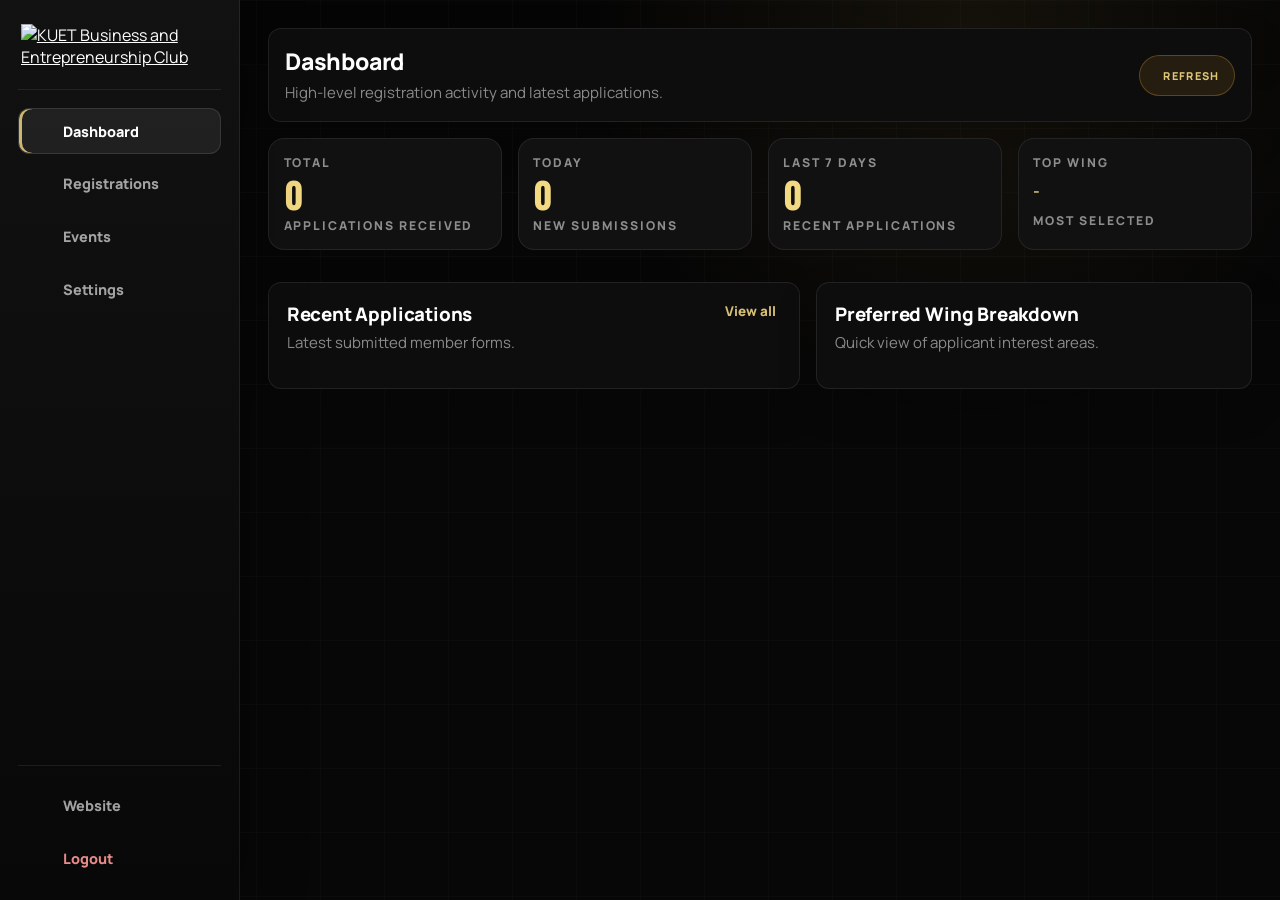
==== commit b2ea248d: "modified admin ui and configs" ====
--- a/admin-dashboard.html
+++ b/admin-dashboard.html
@@ -37,6 +37,10 @@
             <i class="fa-solid fa-users" aria-hidden="true"></i>
             <span>Registrations</span>
           </button>
+          <button class="sidebar-link" type="button" data-admin-view="events">
+            <i class="fa-solid fa-calendar-days" aria-hidden="true"></i>
+            <span>Events</span>
+          </button>
           <button class="sidebar-link" type="button" data-admin-view="settings">
             <i class="fa-solid fa-gear" aria-hidden="true"></i>
             <span>Settings</span>
@@ -56,18 +60,6 @@
       </aside>
 
       <main class="admin-main">
-        <header class="admin-panel-top">
-          <div>
-            <p class="eyebrow">KBEC Admin Panel</p>
-            <h1 class="page-title" data-page-title>Dashboard</h1>
-          </div>
-
-          <div class="admin-chip" aria-live="polite">
-            <i class="fa-solid fa-user-shield" aria-hidden="true"></i>
-            <span class="admin-name">Checking session...</span>
-          </div>
-        </header>
-
         <section
           class="admin-view is-active"
           data-admin-panel="dashboard"
@@ -75,10 +67,10 @@
         >
           <div class="section-head">
             <div>
-              <h2 id="dashboard-title">Overview</h2>
+              <h2 id="dashboard-title">Dashboard</h2>
               <p>High-level registration activity and latest applications.</p>
             </div>
-            <button class="refresh-button" type="button">
+            <button class="refresh-button" type="button" data-refresh-target="dashboard">
               <i class="fa-solid fa-rotate-right" aria-hidden="true"></i>
               <span>Refresh</span>
             </button>
@@ -141,13 +133,18 @@
           <section class="data-panel">
             <div class="panel-head">
               <div>
-                <p class="eyebrow">Applications</p>
                 <h2 id="registrations-title">Registration Members</h2>
               </div>
-              <button class="refresh-button" type="button">
-                <i class="fa-solid fa-rotate-right" aria-hidden="true"></i>
-                <span>Refresh</span>
-              </button>
+              <div class="panel-actions">
+                <button class="refresh-button export-csv-button" type="button">
+                  <i class="fa-solid fa-file-csv" aria-hidden="true"></i>
+                  <span>Export CSV</span>
+                </button>
+                <button class="refresh-button" type="button" data-refresh-target="registrations">
+                  <i class="fa-solid fa-rotate-right" aria-hidden="true"></i>
+                  <span>Refresh</span>
+                </button>
+              </div>
             </div>
 
             <div class="filters" aria-label="Dashboard filters">
@@ -192,13 +189,11 @@
               <table class="registrations-table">
                 <thead>
                   <tr>
-                    <th>Name</th>
-                    <th>Roll</th>
-                    <th>Department</th>
-                    <th>Level</th>
-                    <th>Preferred Wing</th>
+                    <th>Member</th>
+                    <th>Academic</th>
+                    <th>Contact</th>
                     <th>Submitted</th>
-                    <th>Action</th>
+                    <th>Actions</th>
                   </tr>
                 </thead>
                 <tbody></tbody>
@@ -223,50 +218,206 @@
 
         <section
           class="admin-view"
+          data-admin-panel="events"
+          aria-labelledby="events-admin-title"
+        >
+          <section class="data-panel events-admin-panel">
+            <div class="panel-head">
+              <div>
+                <h2 id="events-admin-title">Events</h2>
+              </div>
+              <button class="refresh-button" type="button" data-refresh-target="events">
+                <i class="fa-solid fa-rotate-right" aria-hidden="true"></i>
+                <span>Refresh</span>
+              </button>
+            </div>
+
+            <div class="events-admin-grid">
+              <form class="event-form" aria-label="Create event form">
+                <div class="form-section-head">
+                  <div>
+                    <h3>Create Upcoming Event</h3>
+                    <p>Post event details that can appear on the public Events page.</p>
+                  </div>
+                </div>
+
+                <div class="form-grid">
+                  <label class="field">
+                    <span>Event Name</span>
+                    <input name="name" type="text" placeholder="TEDxKUET 2026" required />
+                  </label>
+
+                  <label class="field">
+                    <span>Tagline</span>
+                    <input name="tagline" type="text" placeholder="Beyond the self you see" />
+                  </label>
+
+                  <label class="field">
+                    <span>Event Date</span>
+                    <input name="eventDate" type="date" />
+                  </label>
+
+                  <label class="field">
+                    <span>Registration Deadline</span>
+                    <input name="registrationDeadline" type="date" />
+                  </label>
+
+                  <label class="field">
+                    <span>Venue</span>
+                    <input name="venue" type="text" placeholder="KUET Auditorium" />
+                  </label>
+
+                  <label class="field">
+                    <span>Display Order</span>
+                    <input name="displayOrder" type="number" value="0" min="0" />
+                  </label>
+
+                  <label class="field form-grid-span">
+                    <span>Image URL</span>
+                    <input
+                      name="imageUrl"
+                      type="url"
+                      placeholder="https://www.kbec-official.org/assets/..."
+                    />
+                  </label>
+
+                  <label class="field form-grid-span">
+                    <span>Details Link</span>
+                    <input name="externalLink" type="url" placeholder="https://..." />
+                  </label>
+
+                  <label class="field form-grid-span">
+                    <span>Description</span>
+                    <textarea
+                      name="description"
+                      rows="5"
+                      placeholder="Write a short public description for the event."
+                      required
+                    ></textarea>
+                  </label>
+
+                  <label class="field form-grid-span">
+                    <span>Speakers</span>
+                    <textarea
+                      name="speakers"
+                      rows="4"
+                      placeholder="Name | Title | Organization"
+                    ></textarea>
+                  </label>
+
+                  <label class="field form-grid-span">
+                    <span>Timeline</span>
+                    <textarea
+                      name="timeline"
+                      rows="4"
+                      placeholder="Registration Opens | Applications start | 2026-01-10"
+                    ></textarea>
+                  </label>
+                </div>
+
+                <div class="event-options">
+                  <label class="checkbox-field">
+                    <input name="isUpcoming" type="checkbox" checked />
+                    <span>Upcoming</span>
+                  </label>
+                  <label class="checkbox-field">
+                    <input name="isPublished" type="checkbox" checked />
+                    <span>Published</span>
+                  </label>
+                </div>
+
+                <div class="event-form-footer">
+                  <p class="form-status event-status" aria-live="polite"></p>
+                  <button class="primary-button" type="submit">
+                    <span>Publish Event</span>
+                    <i class="fa-solid fa-arrow-right" aria-hidden="true"></i>
+                  </button>
+                </div>
+              </form>
+
+              <section class="admin-card event-list-card" aria-labelledby="event-list-title">
+                <div class="card-title-row">
+                  <div>
+                    <h3 id="event-list-title">Event Posts</h3>
+                    <p>Latest saved events from the local database.</p>
+                  </div>
+                  <span class="event-count" data-event-count>0 events</span>
+                </div>
+                <div class="event-list"></div>
+              </section>
+            </div>
+          </section>
+        </section>
+
+        <section
+          class="admin-view"
           data-admin-panel="settings"
           aria-labelledby="settings-title"
         >
           <div class="settings-grid">
             <section class="admin-card" aria-labelledby="settings-title">
-              <h2 id="settings-title">Settings</h2>
-              <p>
-                Basic system information for the local admin panel setup. More
-                controls can be added here later when the backend grows.
-              </p>
-
-              <div class="settings-list">
+              <h2 id="settings-title">Change Password</h2>
+              <p>Update the password for the currently signed-in admin account.</p>
+
+              <form class="settings-form password-form">
+                <label class="field">
+                  <span>Current Password</span>
+                  <input name="currentPassword" type="password" autocomplete="current-password" required />
+                </label>
+                <label class="field">
+                  <span>New Password</span>
+                  <input name="newPassword" type="password" autocomplete="new-password" required />
+                </label>
+                <label class="field">
+                  <span>Confirm Password</span>
+                  <input name="confirmPassword" type="password" autocomplete="new-password" required />
+                </label>
+                <div class="settings-form-footer">
+                  <p class="form-status password-status" aria-live="polite"></p>
+                  <button class="primary-button" type="submit">
+                    <span>Update Password</span>
+                    <i class="fa-solid fa-lock" aria-hidden="true"></i>
+                  </button>
+                </div>
+              </form>
+            </section>
+
+            <section class="admin-card" aria-labelledby="account-title">
+              <h2 id="account-title">Create Admin User</h2>
+              <p>Add another admin account for managing registrations and events.</p>
+
+              <form class="settings-form admin-user-form">
+                <label class="field">
+                  <span>Display Name</span>
+                  <input name="displayName" type="text" placeholder="KBEC Moderator" required />
+                </label>
+                <label class="field">
+                  <span>Username</span>
+                  <input name="username" type="text" autocomplete="username" required />
+                </label>
+                <label class="field">
+                  <span>Password</span>
+                  <input name="password" type="password" autocomplete="new-password" required />
+                </label>
+                <div class="settings-form-footer">
+                  <p class="form-status admin-user-status" aria-live="polite"></p>
+                  <button class="primary-button" type="submit">
+                    <span>Create Admin</span>
+                    <i class="fa-solid fa-user-plus" aria-hidden="true"></i>
+                  </button>
+                </div>
+              </form>
+            </section>
+
+            <section class="admin-card admin-users-card" aria-labelledby="admin-users-title">
+              <div class="card-title-row">
                 <div>
-                  <span>API Base</span>
-                  <strong data-setting="apiBase">-</strong>
-                </div>
-                <div>
-                  <span>Session</span>
-                  <strong>ASP.NET HTTP-only cookie</strong>
-                </div>
-                <div>
-                  <span>Database</span>
-                  <strong>MySQL / MAMP</strong>
-                </div>
-              </div>
-            </section>
-
-            <section class="admin-card" aria-labelledby="account-title">
-              <h2 id="account-title">Admin Account</h2>
-              <p>
-                The default account is seeded from backend app settings. For a
-                public deployment, replace the seed password before release.
-              </p>
-
-              <div class="settings-list">
-                <div>
-                  <span>Signed in as</span>
-                  <strong class="settings-admin-name">Checking session...</strong>
-                </div>
-                <div>
-                  <span>Security</span>
-                  <strong>PBKDF2 password hash</strong>
-                </div>
-              </div>
+                  <h2 id="admin-users-title">Current Admin Users</h2>
+                  <p>Accounts that can access this admin panel.</p>
+                </div>
+                <span class="event-count admin-count" data-admin-count>0 admins</span>
+              </div>
+              <div class="admin-users-list" aria-live="polite"></div>
             </section>
           </div>
         </section>
--- a/styles/admin.css
+++ b/styles/admin.css
@@ -57,7 +57,8 @@
 
 button,
 input,
-select {
+select,
+textarea {
   font: inherit;
 }
 
@@ -92,9 +93,9 @@
 
 .pill-link,
 .primary-button,
+.secondary-button,
 .refresh-button,
-.drawer-close,
-.view-button {
+.drawer-close {
   display: inline-flex;
   align-items: center;
   justify-content: center;
@@ -132,20 +133,23 @@
 .pill-link:focus-visible,
 .primary-button:hover,
 .primary-button:focus-visible,
+.secondary-button:hover,
+.secondary-button:focus-visible,
 .refresh-button:hover,
-.refresh-button:focus-visible,
-.view-button:hover,
-.view-button:focus-visible {
+.refresh-button:focus-visible {
   transform: translateY(-1px);
   filter: brightness(1.04);
 }
 
 .pill-link:focus-visible,
 .primary-button:focus-visible,
+.secondary-button:focus-visible,
 .refresh-button:focus-visible,
 .drawer-close:focus-visible,
-.view-button:focus-visible,
+.icon-button:focus-visible,
 .field input:focus,
+.field select:focus,
+.field textarea:focus,
 .search-field input:focus,
 .filter-field select:focus {
   outline: 3px solid var(--focus);
@@ -297,6 +301,8 @@
 }
 
 .field input,
+.field select,
+.field textarea,
 .search-field input,
 .filter-field select {
   width: 100%;
@@ -312,25 +318,36 @@
     box-shadow 0.18s ease;
 }
 
-.field input {
+.field input,
+.field select {
   padding: 0.9rem 1rem;
+}
+
+.field textarea {
+  min-height: 7rem;
+  padding: 0.9rem 1rem;
+  resize: vertical;
 }
 
 .search-field input {
   padding: 0.9rem 1rem 0.9rem 2.75rem;
 }
 
+.field select,
 .filter-field select {
   padding: 0.9rem 1rem;
   color-scheme: dark;
 }
 
 .field input::placeholder,
+.field textarea::placeholder,
 .search-field input::placeholder {
   color: rgba(255, 255, 255, 0.34);
 }
 
 .field input:focus,
+.field select:focus,
+.field textarea:focus,
 .search-field input:focus,
 .filter-field select:focus {
   background: rgba(0, 0, 0, 0.38);
@@ -360,6 +377,17 @@
   cursor: wait;
   opacity: 0.72;
   transform: none;
+}
+
+.secondary-button {
+  min-height: 2.7rem;
+  padding: 0.55rem 0.9rem;
+  color: rgba(255, 255, 255, 0.74);
+  background: rgba(255, 255, 255, 0.06);
+  border: 1px solid rgba(255, 255, 255, 0.1);
+  border-radius: 999px;
+  font-size: 0.72rem;
+  letter-spacing: 0.12em;
 }
 
 .form-status,
@@ -565,7 +593,7 @@
 
 .registrations-table {
   width: 100%;
-  min-width: 64rem;
+  min-width: 58rem;
   border-collapse: collapse;
   table-layout: fixed;
 }
@@ -580,37 +608,28 @@
 
 .registrations-table th:nth-child(1),
 .registrations-table td:nth-child(1) {
-  width: 23%;
+  width: 24%;
 }
 
 .registrations-table th:nth-child(2),
 .registrations-table td:nth-child(2) {
-  width: 10%;
+  width: 28%;
 }
 
 .registrations-table th:nth-child(3),
 .registrations-table td:nth-child(3) {
-  width: 21%;
+  width: 22%;
 }
 
 .registrations-table th:nth-child(4),
 .registrations-table td:nth-child(4) {
-  width: 9%;
+  width: 14%;
 }
 
 .registrations-table th:nth-child(5),
 .registrations-table td:nth-child(5) {
-  width: 17%;
-}
-
-.registrations-table th:nth-child(6),
-.registrations-table td:nth-child(6) {
-  width: 14%;
-}
-
-.registrations-table th:nth-child(7),
-.registrations-table td:nth-child(7) {
-  width: 6%;
+  width: 12%;
+  padding-right: clamp(1.25rem, 1.8vw, 1.7rem);
   text-align: right;
 }
 
@@ -643,13 +662,13 @@
   background: rgba(255, 255, 255, 0.045);
 }
 
-.member-name {
+.table-meta-block {
   display: grid;
   gap: 0.18rem;
   min-width: 0;
 }
 
-.member-name strong {
+.table-meta-block strong {
   color: #ffffff;
   font-weight: 900;
   overflow: hidden;
@@ -657,12 +676,16 @@
   white-space: nowrap;
 }
 
-.member-name span {
+.table-meta-block span {
   color: rgba(255, 255, 255, 0.46);
   overflow: hidden;
   font-size: 0.78rem;
   text-overflow: ellipsis;
   white-space: nowrap;
+}
+
+.table-meta-block + .tag {
+  margin-top: 0.45rem;
 }
 
 .tag {
@@ -681,14 +704,34 @@
   white-space: nowrap;
 }
 
-.view-button {
-  min-height: 2.25rem;
-  padding: 0.48rem 0.76rem;
-  color: rgba(12, 12, 12, 0.94);
-  background: rgba(255, 255, 255, 0.9);
-  border-radius: 999px;
-  font-size: 0.68rem;
-  letter-spacing: 0.1em;
+.icon-actions {
+  display: inline-flex;
+  justify-content: flex-end;
+  gap: 0.42rem;
+}
+
+.icon-button {
+  display: inline-grid;
+  place-items: center;
+  width: 2.18rem;
+  aspect-ratio: 1;
+  color: rgba(255, 255, 255, 0.74);
+  background: rgba(255, 255, 255, 0.06);
+  border: 1px solid rgba(255, 255, 255, 0.1);
+  border-radius: 0.62rem;
+  transition:
+    color 0.18s ease,
+    background 0.18s ease,
+    border-color 0.18s ease,
+    transform 0.18s ease;
+}
+
+.icon-button:hover,
+.icon-button:focus-visible {
+  color: #11100e;
+  background: var(--brand-soft);
+  border-color: rgba(244, 217, 131, 0.68);
+  transform: translateY(-1px);
 }
 
 .empty-state {
@@ -729,6 +772,14 @@
 
 .detail-drawer.is-open .drawer-card {
   transform: translateX(0);
+}
+
+.detail-drawer.is-editing .drawer-card h2 {
+  max-width: calc(100% - 3.5rem);
+  font-family: Manrope, 'Segoe UI', sans-serif;
+  font-size: clamp(1.35rem, 2vw, 1.85rem);
+  line-height: 1.18;
+  text-transform: none;
 }
 
 .drawer-close {
@@ -746,6 +797,44 @@
   display: grid;
   gap: 0.78rem;
   margin-top: 1.2rem;
+}
+
+.drawer-form,
+.drawer-form-grid {
+  display: grid;
+  gap: 0.78rem;
+}
+
+.edit-applicant-summary {
+  display: grid;
+  gap: 0.18rem;
+  padding: 0.82rem;
+  background: rgba(242, 177, 52, 0.08);
+  border: 1px solid rgba(242, 177, 52, 0.18);
+  border-radius: 0.78rem;
+}
+
+.edit-applicant-summary strong {
+  color: #ffffff;
+  font-size: 0.94rem;
+  font-weight: 900;
+}
+
+.edit-applicant-summary span {
+  color: rgba(255, 255, 255, 0.54);
+  font-size: 0.78rem;
+}
+
+.drawer-form .field textarea {
+  min-height: 8rem;
+}
+
+.drawer-actions {
+  display: flex;
+  align-items: center;
+  justify-content: flex-end;
+  gap: 0.6rem;
+  padding-top: 0.35rem;
 }
 
 .detail-row {
@@ -891,33 +980,6 @@
   padding: clamp(1rem, 2.2vw, 1.8rem);
 }
 
-.admin-panel-top {
-  display: flex;
-  align-items: center;
-  justify-content: space-between;
-  gap: 1rem;
-  min-height: 5rem;
-  padding: 1rem 1.15rem;
-  background: rgba(18, 18, 18, 0.8);
-  border: 1px solid rgba(255, 255, 255, 0.08);
-  border-radius: 1rem;
-}
-
-.page-title {
-  margin: 0;
-  color: #ffffff;
-  font-family: Manrope, 'Segoe UI', sans-serif;
-  font-size: clamp(1.55rem, 2.4vw, 2.2rem);
-  font-weight: 900;
-  letter-spacing: -0.02em;
-}
-
-.admin-panel-top .eyebrow {
-  margin-bottom: 0.2rem;
-  font-size: 0.66rem;
-  letter-spacing: 0.15em;
-}
-
 .admin-view {
   display: none;
   min-width: 0;
@@ -942,7 +1004,7 @@
   align-items: center;
   justify-content: space-between;
   gap: 1rem;
-  padding: 1.1rem;
+  padding: 1rem;
 }
 
 .section-head h2,
@@ -972,8 +1034,8 @@
 }
 
 .admin-dashboard-page .stat-card {
-  min-height: 8.4rem;
-  padding: 1rem;
+  min-height: 7rem;
+  padding: 0.9rem;
   background: rgba(18, 18, 18, 0.96);
   border-color: rgba(255, 255, 255, 0.08);
   box-shadow: none;
@@ -981,9 +1043,17 @@
 
 .admin-dashboard-page .stat-card strong {
   overflow: hidden;
-  font-size: clamp(2.2rem, 3.2vw, 3.4rem);
+  font-size: clamp(1.9rem, 2.8vw, 2.9rem);
   text-overflow: ellipsis;
   white-space: nowrap;
+}
+
+.admin-dashboard-page .stat-card strong[data-stat='topWing'] {
+  color: rgba(244, 217, 131, 0.9);
+  font-family: Manrope, 'Segoe UI', sans-serif;
+  font-size: clamp(0.96rem, 1.25vw, 1.18rem);
+  line-height: 1.25;
+  white-space: normal;
 }
 
 .dashboard-grid,
@@ -1011,6 +1081,13 @@
   border: 0;
   font-size: 0.84rem;
   font-weight: 900;
+}
+
+.panel-actions {
+  display: inline-flex;
+  flex-wrap: wrap;
+  justify-content: flex-end;
+  gap: 0.55rem;
 }
 
 .recent-list,
@@ -1105,6 +1182,10 @@
 .panel-empty {
   margin: 0;
   color: rgba(255, 255, 255, 0.52);
+}
+
+.panel-empty.is-error {
+  color: var(--danger);
 }
 
 .admin-dashboard-page .data-panel {
@@ -1182,6 +1263,290 @@
   font-size: 0.92rem;
 }
 
+.settings-form {
+  display: grid;
+  gap: 0.85rem;
+  margin-top: 1rem;
+}
+
+.settings-form-footer {
+  display: flex;
+  align-items: center;
+  justify-content: space-between;
+  gap: 0.75rem;
+  padding-top: 0.2rem;
+}
+
+.settings-form .primary-button {
+  min-height: 2.8rem;
+  margin: 0;
+  padding: 0.58rem 0.95rem;
+  font-size: 0.7rem;
+}
+
+.admin-users-card {
+  grid-column: 1 / -1;
+}
+
+.admin-users-list {
+  display: grid;
+  gap: 0.68rem;
+}
+
+.admin-user-item {
+  display: grid;
+  grid-template-columns: auto minmax(0, 1fr) auto;
+  align-items: center;
+  gap: 0.78rem;
+  padding: 0.82rem;
+  background: rgba(255, 255, 255, 0.04);
+  border: 1px solid rgba(255, 255, 255, 0.075);
+  border-radius: 0.78rem;
+}
+
+.admin-user-avatar {
+  display: grid;
+  place-items: center;
+  width: 2.45rem;
+  aspect-ratio: 1;
+  color: rgba(13, 13, 13, 0.94);
+  background: linear-gradient(135deg, var(--brand), var(--brand-soft));
+  border-radius: 50%;
+  font-weight: 900;
+}
+
+.admin-user-body {
+  display: grid;
+  gap: 0.14rem;
+  min-width: 0;
+}
+
+.admin-user-body strong,
+.admin-user-body span,
+.admin-user-body small {
+  overflow: hidden;
+  text-overflow: ellipsis;
+  white-space: nowrap;
+}
+
+.admin-user-body strong {
+  color: #ffffff;
+  font-size: 0.92rem;
+  font-weight: 900;
+}
+
+.admin-user-body span {
+  color: rgba(244, 217, 131, 0.72);
+  font-size: 0.78rem;
+  font-weight: 800;
+}
+
+.admin-user-body small {
+  color: rgba(255, 255, 255, 0.45);
+  font-size: 0.74rem;
+}
+
+.admin-dashboard-page .section-head,
+.admin-dashboard-page .admin-card,
+.admin-dashboard-page .data-panel {
+  background: rgba(14, 14, 14, 0.96);
+  border-color: rgba(255, 255, 255, 0.085);
+}
+
+.admin-dashboard-page .data-panel {
+  border-radius: 0.9rem;
+}
+
+.admin-dashboard-page .admin-card,
+.admin-dashboard-page .section-head {
+  border-radius: 0.82rem;
+}
+
+.events-admin-grid {
+  display: grid;
+  grid-template-columns: minmax(24rem, 0.95fr) minmax(20rem, 0.75fr);
+  gap: 1rem;
+  align-items: start;
+}
+
+.event-form {
+  display: grid;
+  gap: 1rem;
+  min-width: 0;
+  padding: 1rem;
+  background: rgba(255, 255, 255, 0.035);
+  border: 1px solid rgba(255, 255, 255, 0.075);
+  border-radius: 0.84rem;
+}
+
+.form-section-head h3,
+.event-list-card h3,
+.admin-event-card h4 {
+  margin: 0;
+  color: #ffffff;
+  font-family: Manrope, 'Segoe UI', sans-serif;
+  font-weight: 900;
+  letter-spacing: -0.01em;
+}
+
+.form-section-head p {
+  margin: 0.25rem 0 0;
+  color: rgba(255, 255, 255, 0.52);
+  font-size: 0.88rem;
+  line-height: 1.55;
+}
+
+.form-grid {
+  display: grid;
+  grid-template-columns: repeat(2, minmax(0, 1fr));
+  gap: 0.78rem;
+}
+
+.form-grid-span {
+  grid-column: 1 / -1;
+}
+
+.event-options,
+.event-form-footer {
+  display: flex;
+  align-items: center;
+  gap: 0.85rem;
+}
+
+.event-options {
+  flex-wrap: wrap;
+}
+
+.event-form-footer {
+  justify-content: space-between;
+  padding-top: 0.2rem;
+}
+
+.checkbox-field {
+  display: inline-flex;
+  align-items: center;
+  gap: 0.55rem;
+  min-height: 2.45rem;
+  padding: 0.55rem 0.72rem;
+  color: rgba(255, 255, 255, 0.76);
+  background: rgba(0, 0, 0, 0.24);
+  border: 1px solid rgba(255, 255, 255, 0.09);
+  border-radius: 999px;
+  font-size: 0.82rem;
+  font-weight: 800;
+}
+
+.checkbox-field input {
+  width: 1rem;
+  height: 1rem;
+  accent-color: var(--brand);
+}
+
+.event-form .primary-button {
+  min-height: 2.7rem;
+  margin: 0;
+  padding: 0.55rem 0.95rem;
+  font-size: 0.7rem;
+}
+
+.event-list-card {
+  min-width: 0;
+}
+
+.event-count {
+  flex: 0 0 auto;
+  padding: 0.38rem 0.62rem;
+  color: rgba(244, 217, 131, 0.9);
+  background: rgba(242, 177, 52, 0.1);
+  border: 1px solid rgba(242, 177, 52, 0.22);
+  border-radius: 999px;
+  font-size: 0.7rem;
+  font-weight: 900;
+  letter-spacing: 0.08em;
+  text-transform: uppercase;
+}
+
+.event-list {
+  display: grid;
+  gap: 0.72rem;
+}
+
+.admin-event-card {
+  display: grid;
+  gap: 0.8rem;
+  padding: 0.86rem;
+  background: rgba(255, 255, 255, 0.035);
+  border: 1px solid rgba(255, 255, 255, 0.075);
+  border-radius: 0.78rem;
+}
+
+.admin-event-top {
+  display: flex;
+  align-items: start;
+  justify-content: space-between;
+  gap: 0.8rem;
+}
+
+.admin-event-card h4 {
+  overflow: hidden;
+  font-size: 0.96rem;
+  text-overflow: ellipsis;
+  white-space: nowrap;
+}
+
+.admin-event-card p {
+  margin: 0.25rem 0 0;
+  color: rgba(255, 255, 255, 0.5);
+  font-size: 0.78rem;
+  line-height: 1.45;
+}
+
+.status-pill {
+  flex: 0 0 auto;
+  padding: 0.32rem 0.52rem;
+  color: rgba(255, 255, 255, 0.62);
+  background: rgba(255, 255, 255, 0.07);
+  border: 1px solid rgba(255, 255, 255, 0.1);
+  border-radius: 999px;
+  font-size: 0.64rem;
+  font-weight: 900;
+  letter-spacing: 0.1em;
+  text-transform: uppercase;
+}
+
+.status-pill.is-live {
+  color: rgba(13, 13, 13, 0.9);
+  background: linear-gradient(135deg, var(--brand), var(--brand-soft));
+  border-color: rgba(244, 217, 131, 0.6);
+}
+
+.admin-event-details {
+  display: grid;
+  grid-template-columns: repeat(3, minmax(0, 1fr));
+  gap: 0.5rem;
+}
+
+.admin-event-details span {
+  display: grid;
+  gap: 0.15rem;
+  padding: 0.58rem;
+  color: rgba(255, 255, 255, 0.45);
+  background: rgba(0, 0, 0, 0.18);
+  border: 1px solid rgba(255, 255, 255, 0.06);
+  border-radius: 0.62rem;
+  font-size: 0.64rem;
+  font-weight: 900;
+  letter-spacing: 0.1em;
+  text-transform: uppercase;
+}
+
+.admin-event-details strong {
+  color: rgba(244, 217, 131, 0.92);
+  font-size: 1rem;
+  letter-spacing: 0;
+  text-transform: none;
+}
+
 @media (max-width: 980px) {
   .auth-shell,
   .filters {
@@ -1308,6 +1673,10 @@
   .admin-dashboard-page .filters {
     grid-template-columns: minmax(16rem, 1fr) repeat(3, minmax(9rem, 0.3fr));
   }
+
+  .events-admin-grid {
+    grid-template-columns: 1fr;
+  }
 }
 
 @media (max-width: 980px) {
@@ -1319,10 +1688,10 @@
     grid-template-columns: 1fr 1fr;
   }
 
-  .admin-panel-top {
-    align-items: flex-start;
-    flex-direction: column;
-  }
+  .form-grid {
+    grid-template-columns: 1fr;
+  }
+
 }
 
 @media (max-width: 760px) {
@@ -1398,7 +1767,9 @@
   .section-head,
   .panel-head,
   .card-title-row,
-  .pagination-bar {
+  .pagination-bar,
+  .settings-form-footer,
+  .drawer-actions {
     align-items: flex-start;
     flex-direction: column;
   }
@@ -1410,4 +1781,24 @@
   .pagination-button {
     flex: 1;
   }
-}
+
+  .event-form-footer,
+  .admin-event-top {
+    align-items: stretch;
+    flex-direction: column;
+  }
+
+  .event-form .primary-button {
+    width: 100%;
+  }
+
+  .settings-form .primary-button,
+  .drawer-actions .primary-button,
+  .drawer-actions .secondary-button {
+    width: 100%;
+  }
+
+  .admin-event-details {
+    grid-template-columns: 1fr;
+  }
+}
